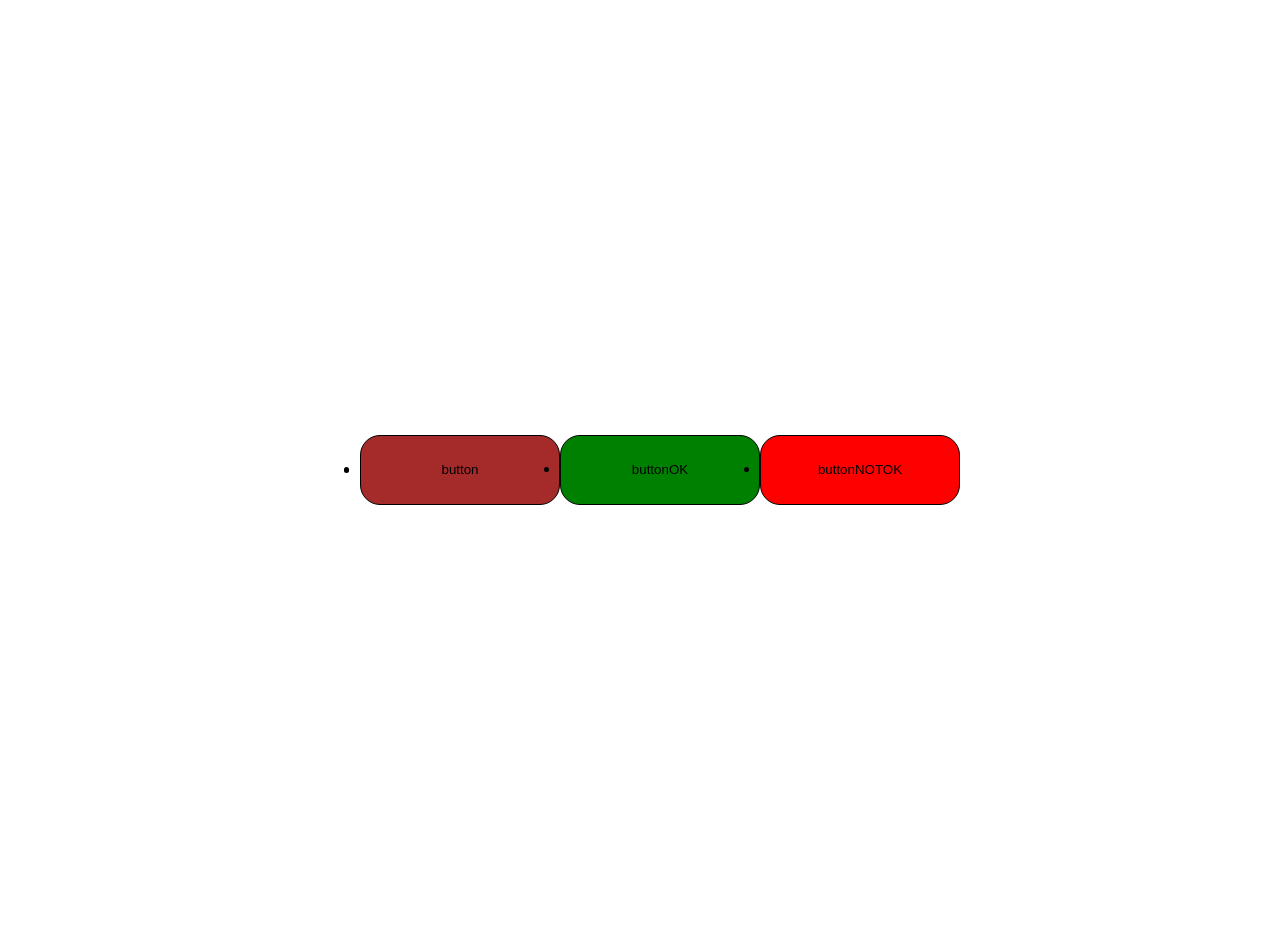
==== index.html @ 596857a1 "SCSS" ====
<!DOCTYPE html>
<html lang="en">
  <head>
    <meta charset="UTF-8" />
    <meta name="viewport" content="width=device-width, initial-scale=1.0" />
    <!-- <link rel="stylesheet" href="./test.sass" /> -->
    <!-- <link rel="stylesheet" href="./styles.css" /> -->
    <!-- <link rel="stylesheet" href="./css/style.css" /> -->
    <link rel="stylesheet" href="./css/style.css" />
    <title>Document</title>
  </head>
  <body>
    <section class="about">
      <h2 class="about-h2"></h2>
      <ul class="about-list">
        <li class="about-item"><a class="about-link" href=""></a></li>
        <li class="about-item">
          <button class="button">button</button>
        </li>
        <li class="about-item">
          <button class="button--ok">buttonOK</button>
        </li>
        <li class="about-item">
          <button class="button--notOk">buttonNOTOK</button>
        </li>
      </ul>
    </section>
  </body>
</html>
---- styles.css ----
:root {
  --y: #ffff00;
  --main-text: #ffffff;
}

.test {
  width: 100px;
  height: 100px;
  background-color: var(--y);
  color: var(--main-text);
}
---- css/style.css ----
.about-list {
  display: flex;
  justify-content: center;
  align-items: center;
}

.button, .button--notOk, .button--ok {
  width: 200px;
  height: 70px;
  background-color: brown;
  border: 1px solid black;
  text-align: center;
  padding: 20px;
  border-radius: 20px;
}
.button--ok {
  background-color: green;
}
.button--notOk {
  background-color: red;
}

.about-list {
  height: 100vh;
}

.header {
  width: 100%;
  background-color: red;
}

.asd {
  color: red;
}

.qwe {
  width: 200px;
  background-color: red;
}
---- css/style.css ----
.about-list {
  display: flex;
  justify-content: center;
  align-items: center;
}

.button, .button--notOk, .button--ok {
  width: 200px;
  height: 70px;
  background-color: brown;
  border: 1px solid black;
  text-align: center;
  padding: 20px;
  border-radius: 20px;
}
.button--ok {
  background-color: green;
}
.button--notOk {
  background-color: red;
}

.about-list {
  height: 100vh;
}

.header {
  width: 100%;
  background-color: red;
}

.asd {
  color: red;
}

.qwe {
  width: 200px;
  background-color: red;
}
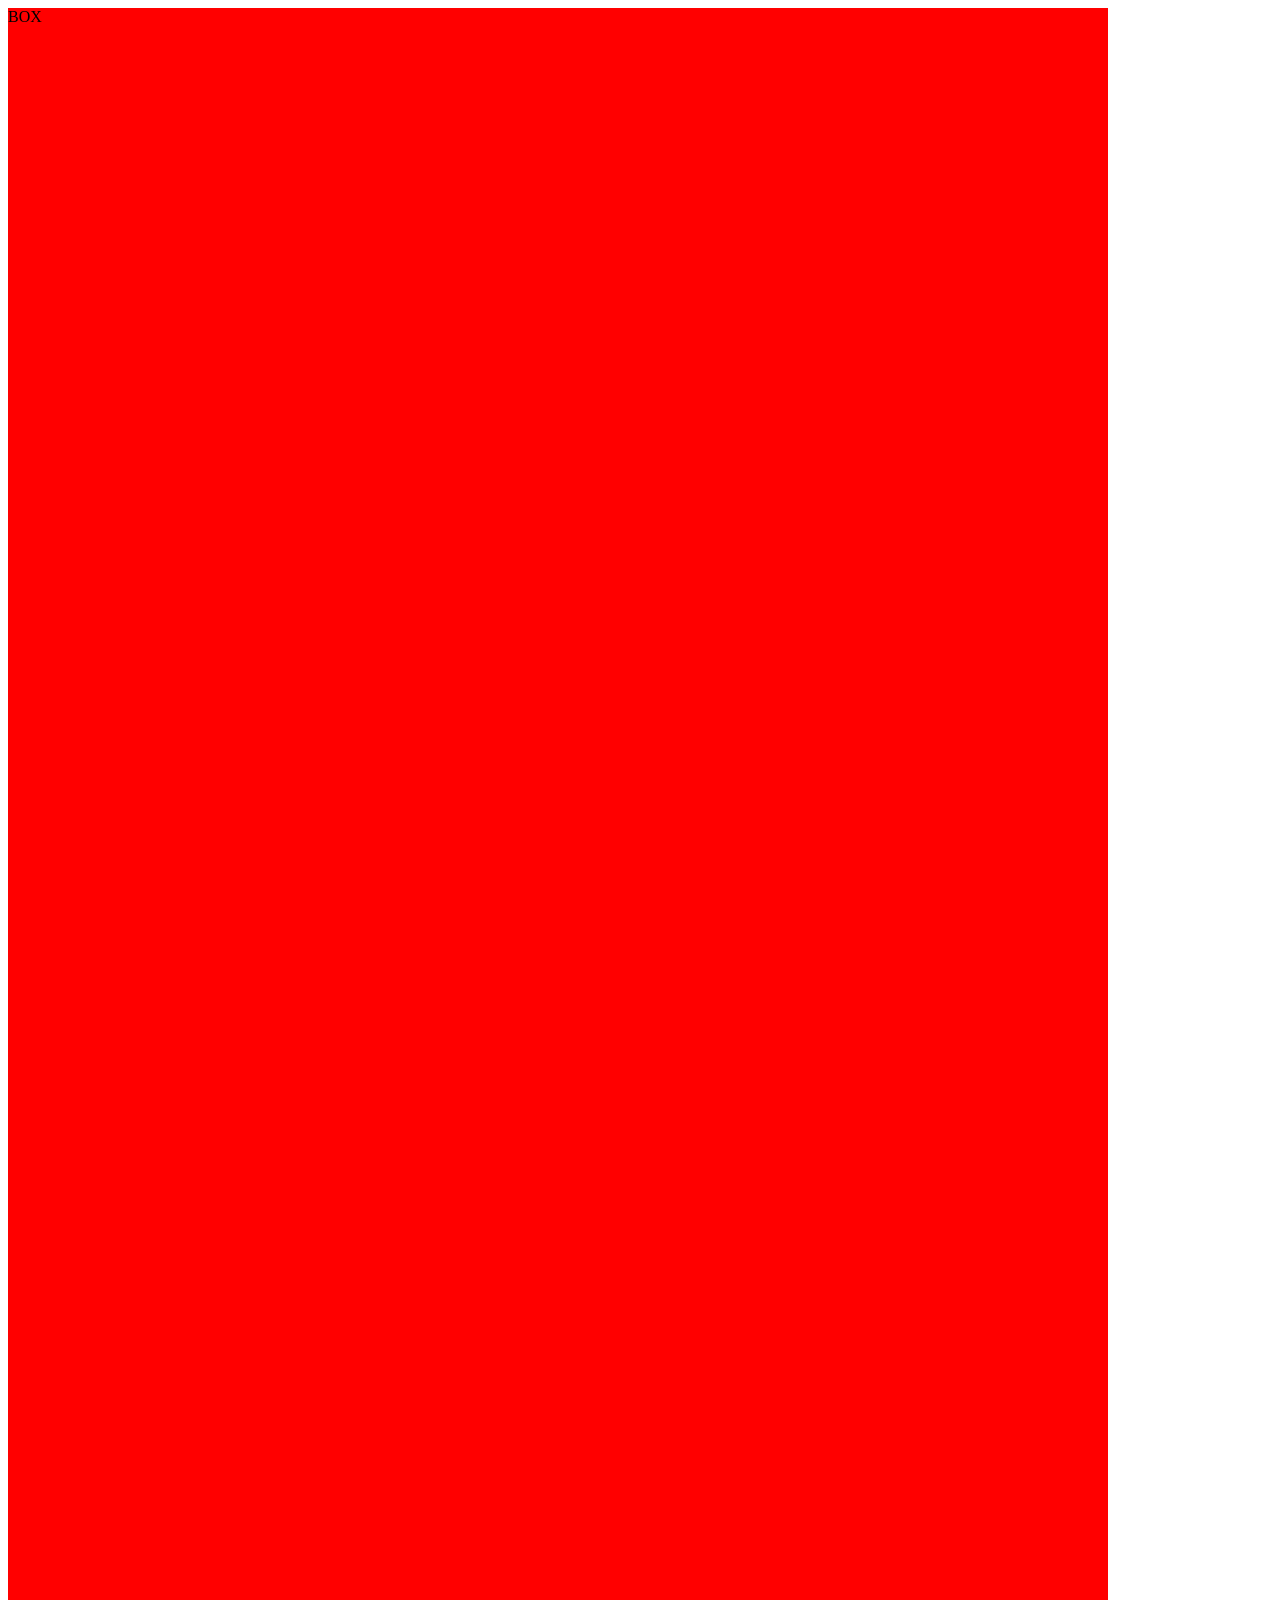
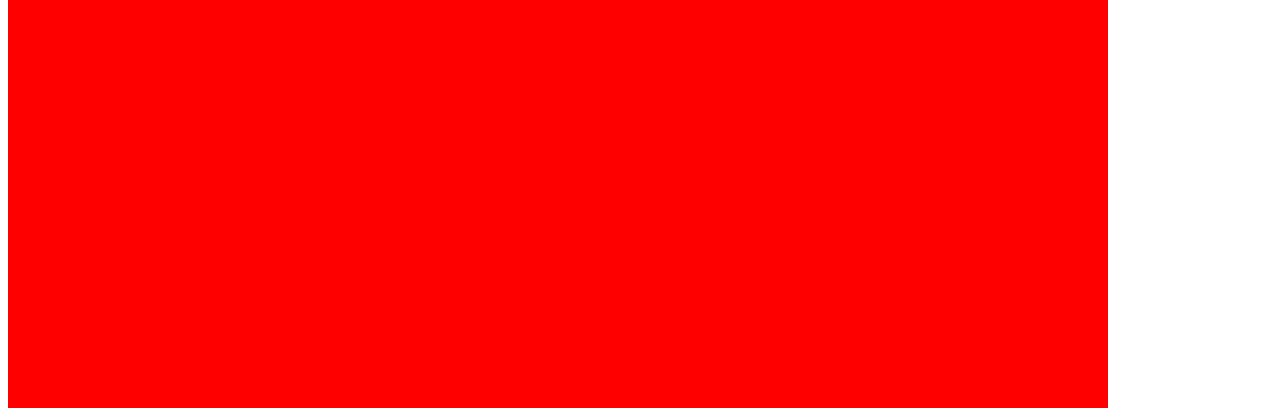
==== commit 08ac35b2: "adaptation start" ====
--- a/index.html
+++ b/index.html
@@ -10,20 +10,6 @@
     <title>Document</title>
   </head>
   <body>
-    <section class="about">
-      <h2 class="about-h2"></h2>
-      <ul class="about-list">
-        <li class="about-item"><a class="about-link" href=""></a></li>
-        <li class="about-item">
-          <button class="button">button</button>
-        </li>
-        <li class="about-item">
-          <button class="button--ok">buttonOK</button>
-        </li>
-        <li class="about-item">
-          <button class="button--notOk">buttonNOTOK</button>
-        </li>
-      </ul>
-    </section>
+    <div class="box">BOX</div>
   </body>
 </html>
--- a/css/style.css
+++ b/css/style.css
@@ -24,6 +24,26 @@
   height: 100vh;
 }
 
+.box {
+  width: 450px;
+  height: 622px;
+  background-color: aqua;
+}
+@media (min-width: 768px) {
+  .box {
+    width: 700px;
+    height: 1000px;
+    background-color: green;
+  }
+}
+@media (min-width: 1200px) {
+  .box {
+    width: 1100px;
+    height: 2000px;
+    background-color: red;
+  }
+}
+
 .header {
   width: 100%;
   background-color: red;
@@ -33,6 +53,20 @@
   color: red;
 }
 
+.section-text {
+  font-size: 14px;
+  font-family: "Roboto";
+  font-weight: 400;
+  color: #757575;
+}
+
+.section2-text {
+  font-size: 16px;
+  font-family: "Inter";
+  font-weight: 600;
+  color: red;
+}
+
 .qwe {
   width: 200px;
   background-color: red;
--- a/css/style.css
+++ b/css/style.css
@@ -24,6 +24,26 @@
   height: 100vh;
 }
 
+.box {
+  width: 450px;
+  height: 622px;
+  background-color: aqua;
+}
+@media (min-width: 768px) {
+  .box {
+    width: 700px;
+    height: 1000px;
+    background-color: green;
+  }
+}
+@media (min-width: 1200px) {
+  .box {
+    width: 1100px;
+    height: 2000px;
+    background-color: red;
+  }
+}
+
 .header {
   width: 100%;
   background-color: red;
@@ -33,6 +53,20 @@
   color: red;
 }
 
+.section-text {
+  font-size: 14px;
+  font-family: "Roboto";
+  font-weight: 400;
+  color: #757575;
+}
+
+.section2-text {
+  font-size: 16px;
+  font-family: "Inter";
+  font-weight: 600;
+  color: red;
+}
+
 .qwe {
   width: 200px;
   background-color: red;
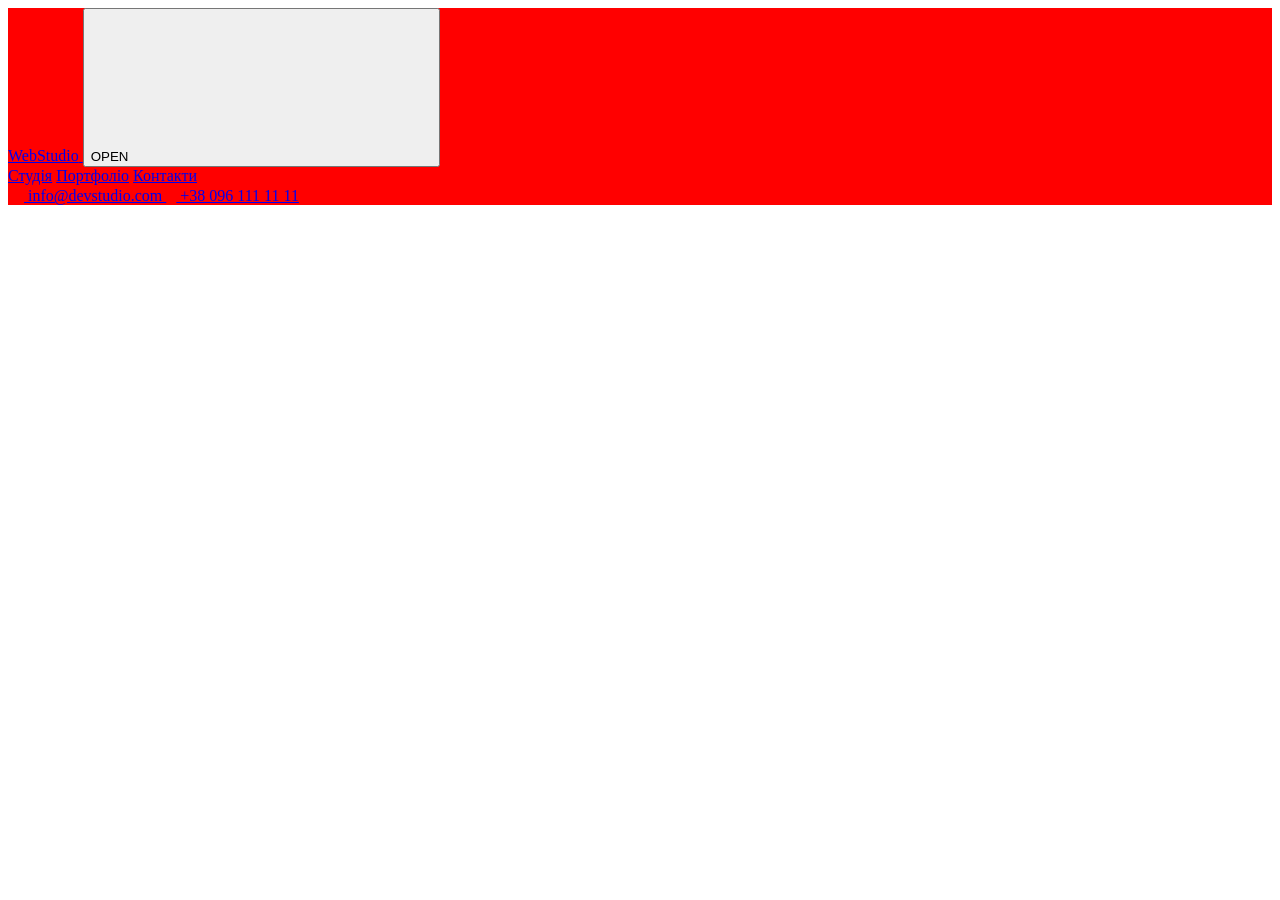
==== commit fbfa5bc0: "mobile menu" ====
--- a/index.html
+++ b/index.html
@@ -10,6 +10,63 @@
     <title>Document</title>
   </head>
   <body>
-    <div class="box">BOX</div>
+    <header>
+      <div class="header container">
+        <a href="#" class="header__logo">
+          <span class="header__logo--blue">Web</span
+          ><span class="header__logo--dark">Studio</span>
+        </a>
+        <button class="menu-button" id="menu-toggle">
+          OPEN
+          <svg class="menu-burger">
+            <use></use>
+          </svg>
+        </button>
+        <nav class="mobile-menu" id="mobile-menu">
+          <button id="close-menu">
+            <svg class="close-menu-button">
+              <use href="">X</use>
+            </svg>
+          </button>
+          <ul class="nav-mobile-list">
+            <li class="nav-mobile-item">
+              <a href="" class="nav-mobile-link">1</a>
+            </li>
+            <li class="nav-mobile-item">
+              <a href="" class="nav-mobile-link">2</a>
+            </li>
+            <li class="nav-mobile-item">
+              <a href="" class="nav-mobile-link">3</a>
+            </li>
+            <li class="nav-mobile-item">
+              <a href="" class="nav-mobile-link">4</a>
+            </li>
+          </ul>
+        </nav>
+        <div class="mobile-div">
+          <nav class="header__nav">
+            <a href="#" class="active">Студія</a>
+            <a href="./portfolio.html">Портфоліо</a>
+            <a href="#">Контакти</a>
+          </nav>
+
+          <div class="header__contacts">
+            <a href="mailto:info@devstudio.com">
+              <svg width="16" height="12">
+                <use href="assets/images/symbol-defs.#icon-envelope"></use>
+              </svg>
+              info@devstudio.com
+            </a>
+            <a href="tel:+380961111111">
+              <svg width="10" height="16">
+                <use href="assets/images/symbol-defs.svg#icon-smartphone"></use>
+              </svg>
+              +38 096 111 11 11
+            </a>
+          </div>
+        </div>
+      </div>
+    </header>
+    <script src="./mobile-menu.js"></script>
   </body>
 </html>
--- a/css/style.css
+++ b/css/style.css
@@ -44,9 +44,29 @@
   }
 }
 
-.header {
-  width: 100%;
-  background-color: red;
+@media (min-width: 1200px) {
+  .header {
+    width: 100%;
+    background-color: red;
+  }
+}
+
+.mobile-div {
+  display: none;
+}
+@media (min-width: 1200px) {
+  .mobile-div {
+    display: block;
+  }
+}
+
+.mobile-menu {
+  display: block;
+}
+@media (min-width: 1200px) {
+  .mobile-menu {
+    display: none;
+  }
 }
 
 .asd {
@@ -70,4 +90,18 @@
 .qwe {
   width: 200px;
   background-color: red;
+}
+
+.mobile-menu {
+  position: fixed;
+  top: 0;
+  right: -100%;
+  width: 70%;
+  background-color: rgb(12, 158, 158);
+  padding: 20px;
+  transition: right 350ms linear;
+}
+
+.mobile-menu.active {
+  right: 0;
 }
--- a/css/style.css
+++ b/css/style.css
@@ -44,9 +44,29 @@
   }
 }
 
-.header {
-  width: 100%;
-  background-color: red;
+@media (min-width: 1200px) {
+  .header {
+    width: 100%;
+    background-color: red;
+  }
+}
+
+.mobile-div {
+  display: none;
+}
+@media (min-width: 1200px) {
+  .mobile-div {
+    display: block;
+  }
+}
+
+.mobile-menu {
+  display: block;
+}
+@media (min-width: 1200px) {
+  .mobile-menu {
+    display: none;
+  }
 }
 
 .asd {
@@ -70,4 +90,18 @@
 .qwe {
   width: 200px;
   background-color: red;
+}
+
+.mobile-menu {
+  position: fixed;
+  top: 0;
+  right: -100%;
+  width: 70%;
+  background-color: rgb(12, 158, 158);
+  padding: 20px;
+  transition: right 350ms linear;
+}
+
+.mobile-menu.active {
+  right: 0;
 }
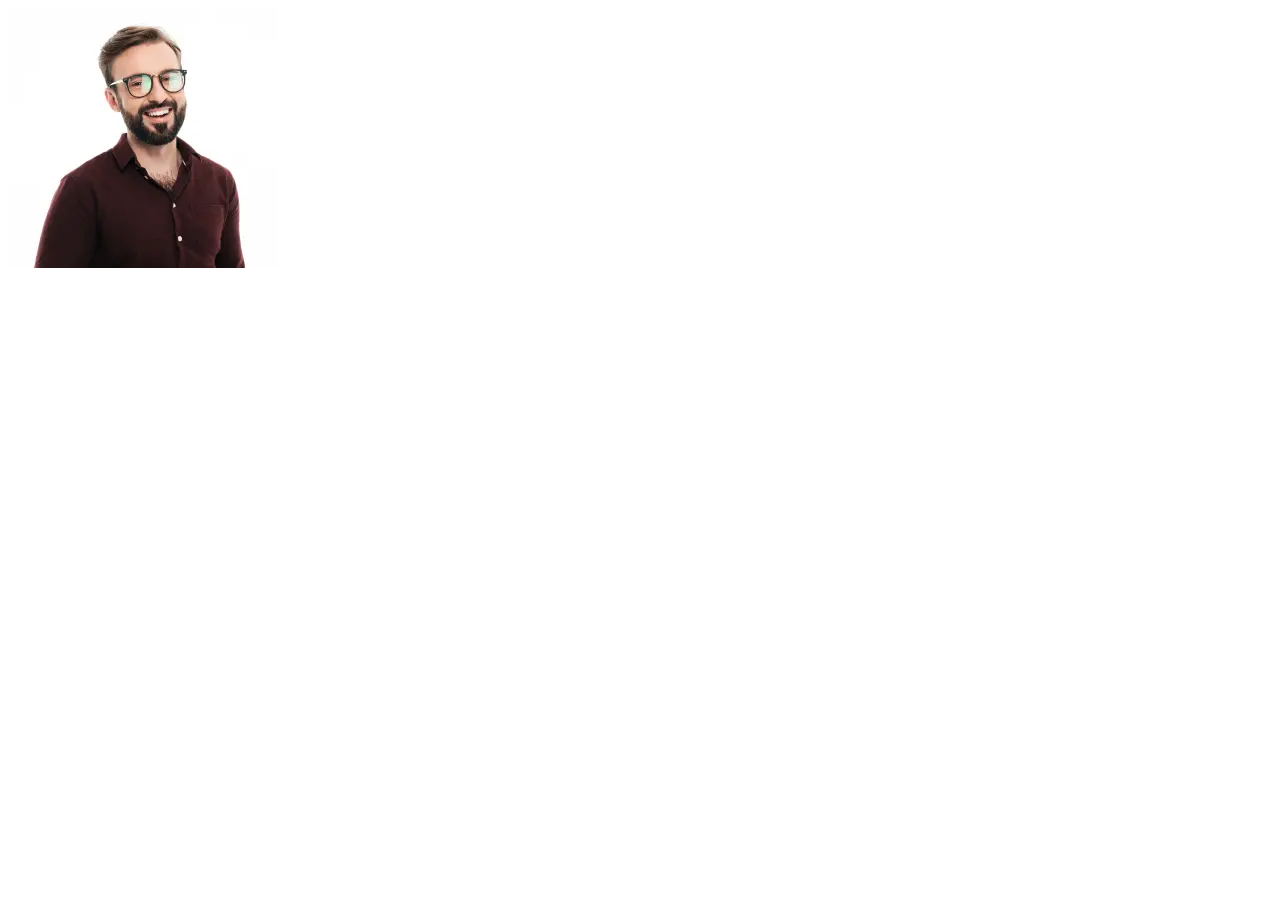
==== commit 92084206: "retina" ====
--- a/index.html
+++ b/index.html
@@ -3,70 +3,23 @@
   <head>
     <meta charset="UTF-8" />
     <meta name="viewport" content="width=device-width, initial-scale=1.0" />
-    <!-- <link rel="stylesheet" href="./test.sass" /> -->
-    <!-- <link rel="stylesheet" href="./styles.css" /> -->
-    <!-- <link rel="stylesheet" href="./css/style.css" /> -->
     <link rel="stylesheet" href="./css/style.css" />
     <title>Document</title>
   </head>
   <body>
-    <header>
-      <div class="header container">
-        <a href="#" class="header__logo">
-          <span class="header__logo--blue">Web</span
-          ><span class="header__logo--dark">Studio</span>
-        </a>
-        <button class="menu-button" id="menu-toggle">
-          OPEN
-          <svg class="menu-burger">
-            <use></use>
-          </svg>
-        </button>
-        <nav class="mobile-menu" id="mobile-menu">
-          <button id="close-menu">
-            <svg class="close-menu-button">
-              <use href="">X</use>
-            </svg>
-          </button>
-          <ul class="nav-mobile-list">
-            <li class="nav-mobile-item">
-              <a href="" class="nav-mobile-link">1</a>
-            </li>
-            <li class="nav-mobile-item">
-              <a href="" class="nav-mobile-link">2</a>
-            </li>
-            <li class="nav-mobile-item">
-              <a href="" class="nav-mobile-link">3</a>
-            </li>
-            <li class="nav-mobile-item">
-              <a href="" class="nav-mobile-link">4</a>
-            </li>
-          </ul>
-        </nav>
-        <div class="mobile-div">
-          <nav class="header__nav">
-            <a href="#" class="active">Студія</a>
-            <a href="./portfolio.html">Портфоліо</a>
-            <a href="#">Контакти</a>
-          </nav>
+    <img
+      class="img"
+      srcset="
+        ./assets/img/mate1x.webp 1x,
+        ./assets/img/mate2x.webp 2x,
+        ./assets/img/mate3x.webp 3x
+      "
+      src="./assets/img/mate1x.webp"
+      alt=""
+    />
 
-          <div class="header__contacts">
-            <a href="mailto:info@devstudio.com">
-              <svg width="16" height="12">
-                <use href="assets/images/symbol-defs.#icon-envelope"></use>
-              </svg>
-              info@devstudio.com
-            </a>
-            <a href="tel:+380961111111">
-              <svg width="10" height="16">
-                <use href="assets/images/symbol-defs.svg#icon-smartphone"></use>
-              </svg>
-              +38 096 111 11 11
-            </a>
-          </div>
-        </div>
-      </div>
-    </header>
-    <script src="./mobile-menu.js"></script>
+    <!-- <img src="./assets/img/mate3x.webp" alt="" />
+    <img class="img" src="./assets/img/mate2x.webp" alt="" />
+    <img class="img" src="./assets/img/mate3x.webp" alt="" /> -->
   </body>
 </html>
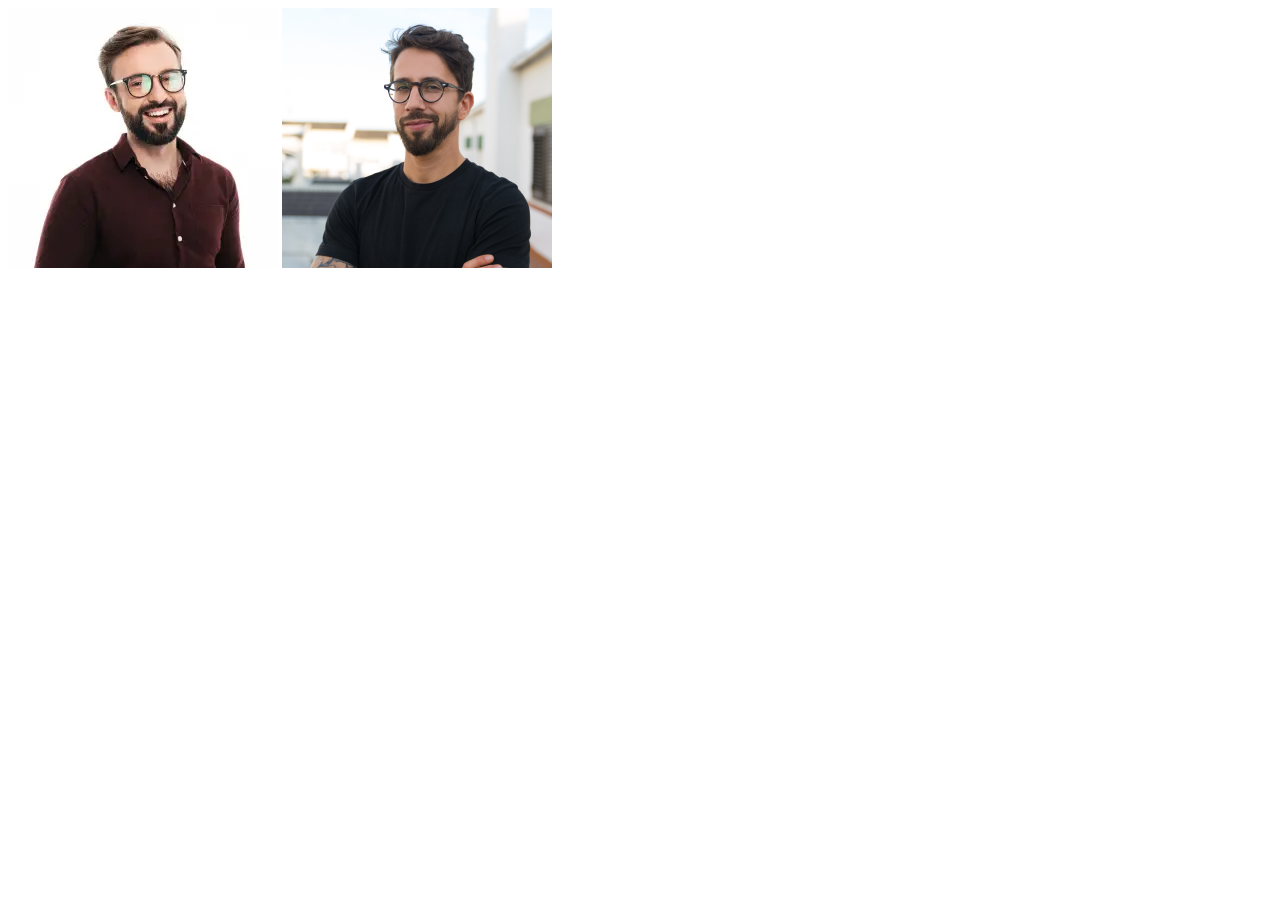
==== commit d650a832: "svg" ====
--- a/index.html
+++ b/index.html
@@ -18,6 +18,34 @@
       alt=""
     />
 
+    <picture>
+      <source
+        srcset="
+          ./assets/img/img1x-phone.jpg 1x,
+          ./assets/img/img2x-phone.jpg 2x,
+          ./assets/img/img3x-phone.jpg 3x
+        "
+        media="(max-width:767px)"
+      />
+      <source
+        srcset="
+          ./assets/img/img1x-tabl.jpg 1x,
+          ./assets/img/img2x-tabl.jpg 2x,
+          ./assets/img/img3x-tabl.jpg 3x
+        "
+        media="(max-width:1199px)"
+      />
+      <source
+        srcset="
+          ./assets/img/img1x-desk.jpg 1x,
+          ./assets/img/img2x-desk.jpg 2x,
+          ./assets/img/img3x-desk.jpg 3x
+        "
+        media="(min-width:1200px)"
+      />
+      <img src="./assets/img/img3x-mobile.jpg" alt="" />
+    </picture>
+
     <!-- <img src="./assets/img/mate3x.webp" alt="" />
     <img class="img" src="./assets/img/mate2x.webp" alt="" />
     <img class="img" src="./assets/img/mate3x.webp" alt="" /> -->
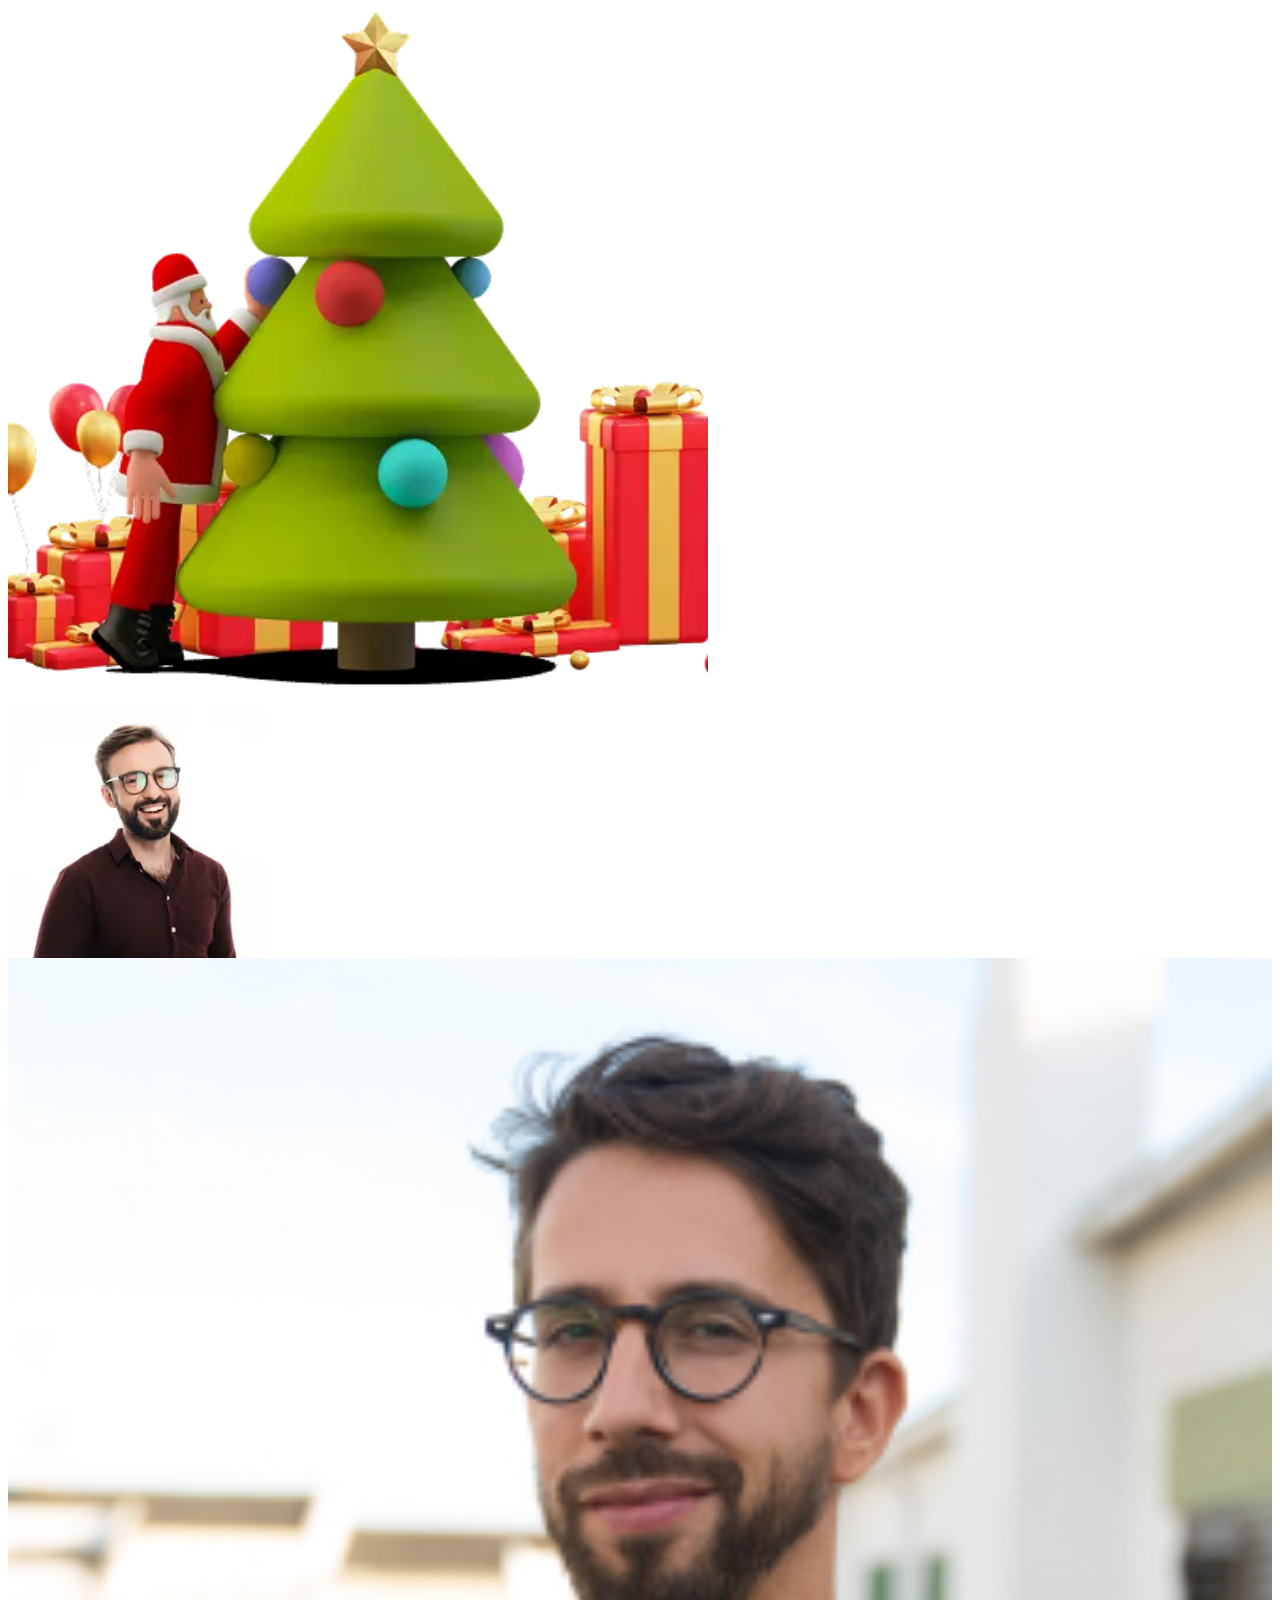
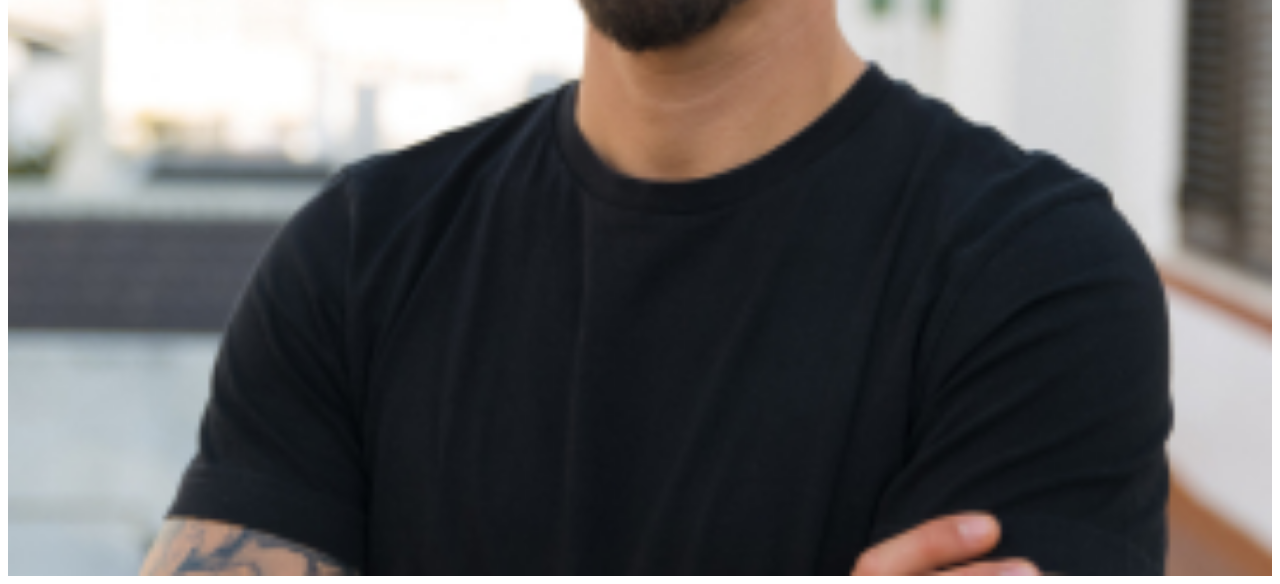
==== commit 05ffb996: "retina" ====
--- a/index.html
+++ b/index.html
@@ -7,6 +7,8 @@
     <title>Document</title>
   </head>
   <body>
+    <div class="background"></div>
+
     <img
       class="img"
       srcset="
--- a/css/style.css
+++ b/css/style.css
@@ -1,107 +1,43 @@
-.about-list {
-  display: flex;
-  justify-content: center;
-  align-items: center;
+img {
+  width: 100%;
+  height: auto;
+  display: block;
 }
 
-.button, .button--notOk, .button--ok {
-  width: 200px;
-  height: 70px;
-  background-color: brown;
-  border: 1px solid black;
-  text-align: center;
-  padding: 20px;
-  border-radius: 20px;
-}
-.button--ok {
-  background-color: green;
-}
-.button--notOk {
-  background-color: red;
+.img {
+  width: 260px;
 }
 
-.about-list {
-  height: 100vh;
+.background {
+  width: 700px;
+  height: 700px;
+  background-image: url("../../assets/img/mob1x.webp");
+  background-repeat: no-repeat;
+  background-position: center;
+  background-size: cover;
 }
-
-.box {
-  width: 450px;
-  height: 622px;
-  background-color: aqua;
-}
-@media (min-width: 768px) {
-  .box {
-    width: 700px;
-    height: 1000px;
-    background-color: green;
+@media (min-device-pixel-ratio: 2), (min-resolution: 192dpi), (min-resolution: 2dppx) {
+  .background {
+    background-image: url("../../assets/img/mob2x.webp");
   }
 }
-@media (min-width: 1200px) {
-  .box {
-    width: 1100px;
-    height: 2000px;
-    background-color: red;
+@media (min-device-pixel-ratio: 3), (min-resolution: 288dpi), (min-resolution: 3dppx) {
+  .background {
+    background-image: url("../../assets/img/mob3x.webp");
   }
 }
-
-@media (min-width: 1200px) {
-  .header {
-    width: 100%;
-    background-color: red;
+@media (min-width: 1200px) and (min-device-pixel-ratio: 1), (min-width: 1200px) and (min-resolution: 86dpi), (min-width: 1200px) and (min-resolution: 1dppx) {
+  .background {
+    background-image: url("../../assets/img/desk1x.webp");
   }
 }
-
-.mobile-div {
-  display: none;
-}
-@media (min-width: 1200px) {
-  .mobile-div {
-    display: block;
+@media (min-width: 1200px) and (min-device-pixel-ratio: 2), (min-width: 1200px) and (min-resolution: 192dpi), (min-width: 1200px) and (min-resolution: 2dppx) {
+  .background {
+    background-image: url("../../assets/img/desk2x.webp");
   }
 }
-
-.mobile-menu {
-  display: block;
-}
-@media (min-width: 1200px) {
-  .mobile-menu {
-    display: none;
+@media (min-width: 1200px) and (min-device-pixel-ratio: 3), (min-width: 1200px) and (min-resolution: 288dpi), (min-width: 1200px) and (min-resolution: 3dppx) {
+  .background {
+    background-image: url("../../assets/img/desk3x.webp");
   }
-}
-
-.asd {
-  color: red;
-}
-
-.section-text {
-  font-size: 14px;
-  font-family: "Roboto";
-  font-weight: 400;
-  color: #757575;
-}
-
-.section2-text {
-  font-size: 16px;
-  font-family: "Inter";
-  font-weight: 600;
-  color: red;
-}
-
-.qwe {
-  width: 200px;
-  background-color: red;
-}
-
-.mobile-menu {
-  position: fixed;
-  top: 0;
-  right: -100%;
-  width: 70%;
-  background-color: rgb(12, 158, 158);
-  padding: 20px;
-  transition: right 350ms linear;
-}
-
-.mobile-menu.active {
-  right: 0;
 }
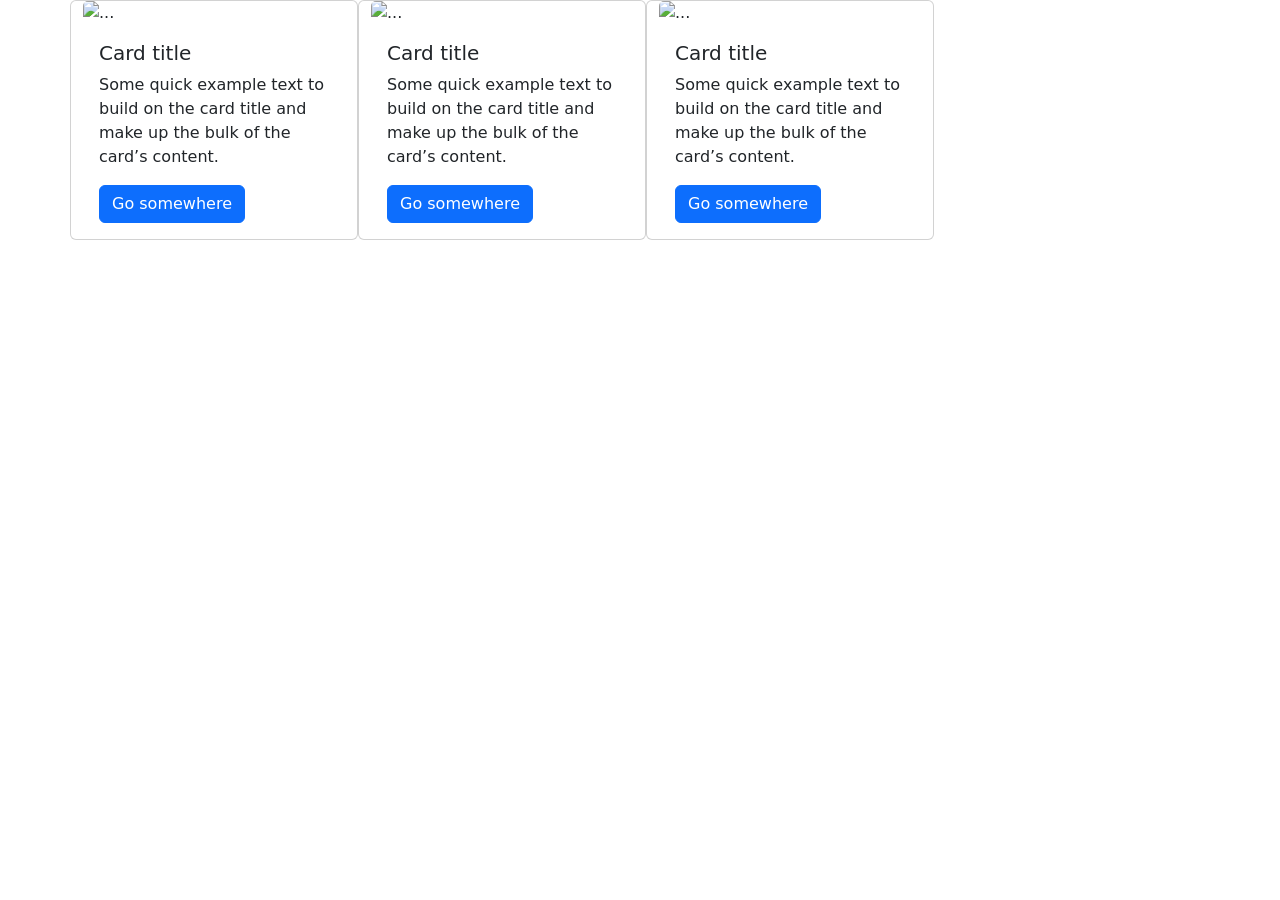
==== commit 4c9befeb: "bootstrap" ====
--- a/index.html
+++ b/index.html
@@ -3,53 +3,71 @@
   <head>
     <meta charset="UTF-8" />
     <meta name="viewport" content="width=device-width, initial-scale=1.0" />
-    <link rel="stylesheet" href="./css/style.css" />
+    <link
+      href="https://cdn.jsdelivr.net/npm/bootstrap@5.3.7/dist/css/bootstrap.min.css"
+      rel="stylesheet"
+      integrity="sha384-LN+7fdVzj6u52u30Kp6M/trliBMCMKTyK833zpbD+pXdCLuTusPj697FH4R/5mcr"
+      crossorigin="anonymous"
+    />
+    <link rel="stylesheet" href="./style.css" />
     <title>Document</title>
   </head>
   <body>
-    <div class="background"></div>
-
-    <img
-      class="img"
-      srcset="
-        ./assets/img/mate1x.webp 1x,
-        ./assets/img/mate2x.webp 2x,
-        ./assets/img/mate3x.webp 3x
-      "
-      src="./assets/img/mate1x.webp"
-      alt=""
-    />
-
-    <picture>
-      <source
-        srcset="
-          ./assets/img/img1x-phone.jpg 1x,
-          ./assets/img/img2x-phone.jpg 2x,
-          ./assets/img/img3x-phone.jpg 3x
-        "
-        media="(max-width:767px)"
-      />
-      <source
-        srcset="
-          ./assets/img/img1x-tabl.jpg 1x,
-          ./assets/img/img2x-tabl.jpg 2x,
-          ./assets/img/img3x-tabl.jpg 3x
-        "
-        media="(max-width:1199px)"
-      />
-      <source
-        srcset="
-          ./assets/img/img1x-desk.jpg 1x,
-          ./assets/img/img2x-desk.jpg 2x,
-          ./assets/img/img3x-desk.jpg 3x
-        "
-        media="(min-width:1200px)"
-      />
-      <img src="./assets/img/img3x-mobile.jpg" alt="" />
-    </picture>
-
-    <!-- <img src="./assets/img/mate3x.webp" alt="" />
-    <img class="img" src="./assets/img/mate2x.webp" alt="" />
-    <img class="img" src="./assets/img/mate3x.webp" alt="" /> -->
+    <header>
+      <div class="container">
+        <!-- Content here -->
+      </div>
+    </header>
+    <main>
+      <section>
+        <div class="container">
+          <div class="row">
+            <div class="card" style="width: 18rem">
+              <img src="..." class="card-img-top" alt="..." />
+              <div class="card-body">
+                <h5 class="card-title">Card title</h5>
+                <p class="card-text">
+                  Some quick example text to build on the card title and make up
+                  the bulk of the card’s content.
+                </p>
+                <a href="#" class="btn btn-primary">Go somewhere</a>
+              </div>
+            </div>
+            <div class="card" style="width: 18rem">
+              <img src="..." class="card-img-top" alt="..." />
+              <div class="card-body">
+                <h5 class="card-title">Card title</h5>
+                <p class="card-text">
+                  Some quick example text to build on the card title and make up
+                  the bulk of the card’s content.
+                </p>
+                <a href="#" class="btn btn-primary">Go somewhere</a>
+              </div>
+            </div>
+            <div class="card" style="width: 18rem">
+              <img src="..." class="card-img-top" alt="..." />
+              <div class="card-body">
+                <h5 class="card-title">Card title</h5>
+                <p class="card-text">
+                  Some quick example text to build on the card title and make up
+                  the bulk of the card’s content.
+                </p>
+                <a href="#" class="btn btn-primary">Go somewhere</a>
+              </div>
+            </div>
+          </div>
+        </div>
+      </section>
+    </main>
+    <footer>
+      <div class="container">
+        <!-- Content here -->
+      </div>
+    </footer>
+    <script
+      src="https://cdn.jsdelivr.net/npm/bootstrap@5.3.7/dist/js/bootstrap.bundle.min.js"
+      integrity="sha384-ndDqU0Gzau9qJ1lfW4pNLlhNTkCfHzAVBReH9diLvGRem5+R9g2FzA8ZGN954O5Q"
+      crossorigin="anonymous"
+    ></script>
   </body>
 </html>
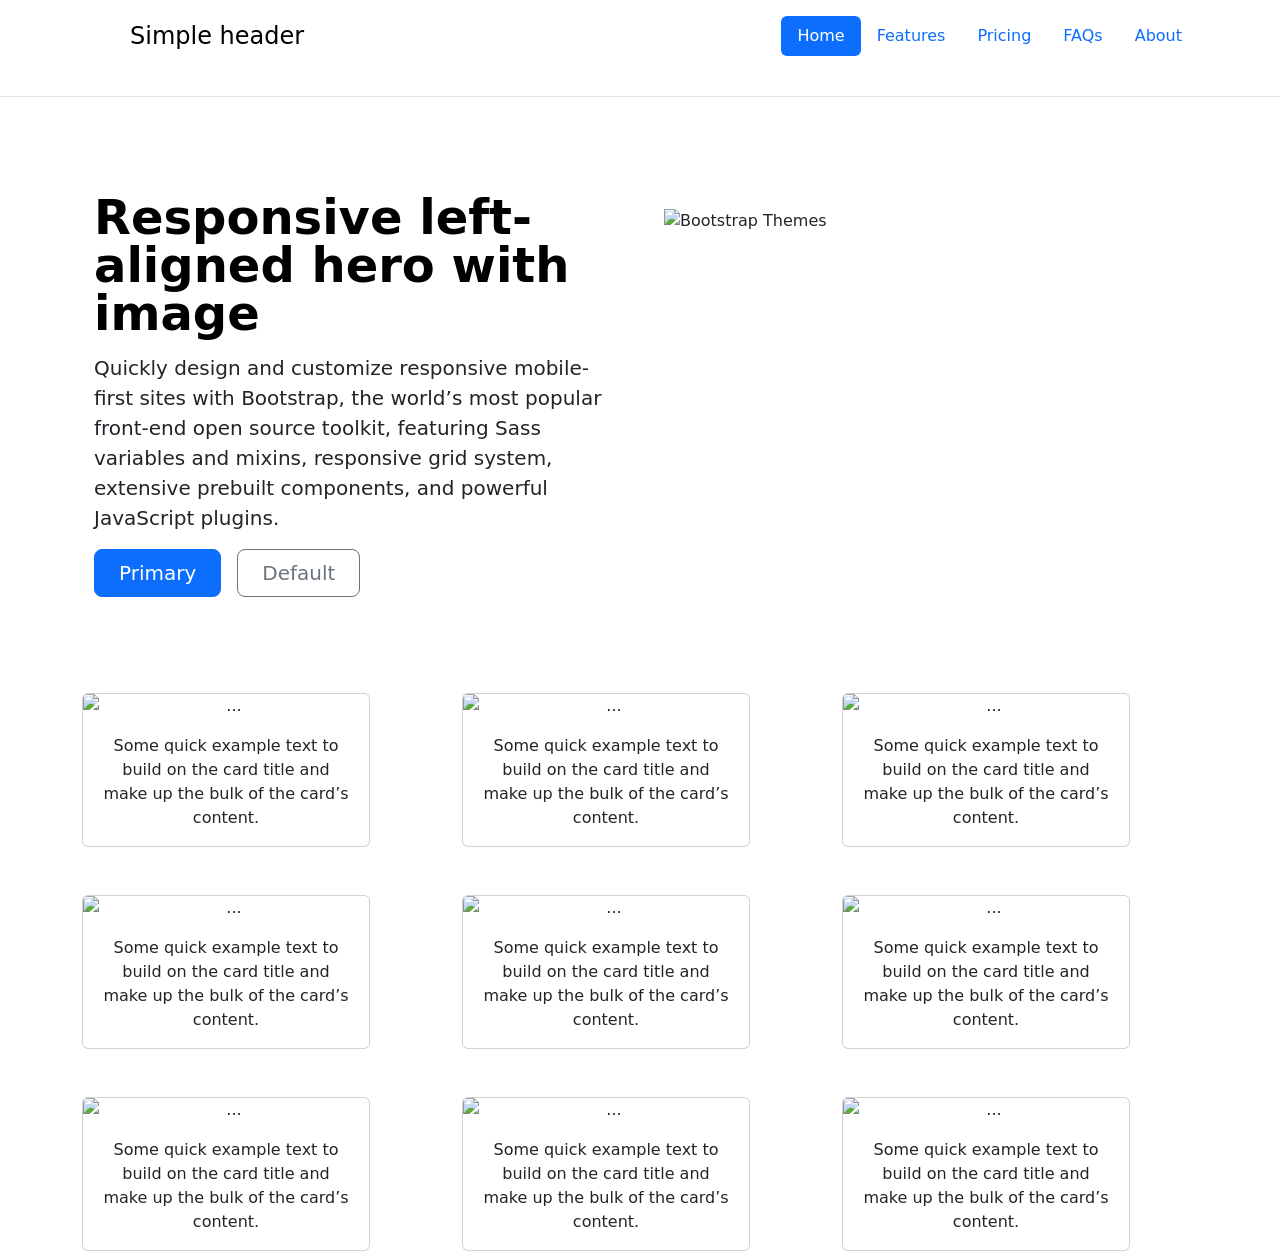
==== commit 363d6656: "bootstrap" ====
--- a/index.html
+++ b/index.html
@@ -9,61 +9,187 @@
       integrity="sha384-LN+7fdVzj6u52u30Kp6M/trliBMCMKTyK833zpbD+pXdCLuTusPj697FH4R/5mcr"
       crossorigin="anonymous"
     />
-    <link rel="stylesheet" href="./style.css" />
     <title>Document</title>
   </head>
   <body>
-    <header>
-      <div class="container">
-        <!-- Content here -->
+    <header class="border-bottom">
+      <div class="container d-flex flex-wrap justify-content-center py-3 mb-4">
+        <a
+          href="/"
+          class="d-flex align-items-center mb-3 mb-md-0 me-md-auto link-body-emphasis text-decoration-none"
+        >
+          <svg class="bi me-2" width="40" height="32" aria-hidden="true">
+            <use xlink:href="#bootstrap"></use>
+          </svg>
+          <span class="fs-4">Simple header</span>
+        </a>
+        <ul class="nav nav-pills">
+          <li class="nav-item">
+            <a href="#" class="nav-link active" aria-current="page">Home</a>
+          </li>
+          <li class="nav-item"><a href="#" class="nav-link">Features</a></li>
+          <li class="nav-item"><a href="#" class="nav-link">Pricing</a></li>
+          <li class="nav-item"><a href="#" class="nav-link">FAQs</a></li>
+          <li class="nav-item"><a href="#" class="nav-link">About</a></li>
+        </ul>
       </div>
     </header>
     <main>
       <section>
-        <div class="container">
-          <div class="row">
-            <div class="card" style="width: 18rem">
-              <img src="..." class="card-img-top" alt="..." />
-              <div class="card-body">
-                <h5 class="card-title">Card title</h5>
-                <p class="card-text">
-                  Some quick example text to build on the card title and make up
-                  the bulk of the card’s content.
-                </p>
-                <a href="#" class="btn btn-primary">Go somewhere</a>
+        <div class="container col-xxl-8 px-4 py-5">
+          <div class="row flex-lg-row-reverse align-items-center g-5 py-5">
+            <div class="col-10 col-sm-8 col-lg-6">
+              <img
+                src="bootstrap-themes.png"
+                class="d-block mx-lg-auto img-fluid"
+                alt="Bootstrap Themes"
+                width="700"
+                height="500"
+                loading="lazy"
+              />
+            </div>
+            <div class="col-lg-6">
+              <h1 class="display-5 fw-bold text-body-emphasis lh-1 mb-3">
+                Responsive left-aligned hero with image
+              </h1>
+              <p class="lead">
+                Quickly design and customize responsive mobile-first sites with
+                Bootstrap, the world’s most popular front-end open source
+                toolkit, featuring Sass variables and mixins, responsive grid
+                system, extensive prebuilt components, and powerful JavaScript
+                plugins.
+              </p>
+              <div class="d-grid gap-2 d-md-flex justify-content-md-start">
+                <button
+                  type="button"
+                  class="btn btn-primary btn-lg px-4 me-md-2"
+                >
+                  Primary
+                </button>
+                <button
+                  type="button"
+                  class="btn btn-outline-secondary btn-lg px-4"
+                >
+                  Default
+                </button>
               </div>
             </div>
-            <div class="card" style="width: 18rem">
-              <img src="..." class="card-img-top" alt="..." />
-              <div class="card-body">
-                <h5 class="card-title">Card title</h5>
-                <p class="card-text">
-                  Some quick example text to build on the card title and make up
-                  the bulk of the card’s content.
-                </p>
-                <a href="#" class="btn btn-primary">Go somewhere</a>
+          </div>
+        </div>
+      </section>
+      <section>
+        <div
+          class="container d-flex flex-column justify-content-between text-center"
+        >
+          <div class="row mb-5">
+            <div class="col">
+              <div class="card" style="width: 18rem">
+                <img src="..." class="card-img-top" alt="..." />
+                <div class="card-body">
+                  <p class="card-text">
+                    Some quick example text to build on the card title and make
+                    up the bulk of the card’s content.
+                  </p>
+                </div>
               </div>
             </div>
-            <div class="card" style="width: 18rem">
-              <img src="..." class="card-img-top" alt="..." />
-              <div class="card-body">
-                <h5 class="card-title">Card title</h5>
-                <p class="card-text">
-                  Some quick example text to build on the card title and make up
-                  the bulk of the card’s content.
-                </p>
-                <a href="#" class="btn btn-primary">Go somewhere</a>
+            <div class="col">
+              <div class="card" style="width: 18rem">
+                <img src="..." class="card-img-top" alt="..." />
+                <div class="card-body">
+                  <p class="card-text">
+                    Some quick example text to build on the card title and make
+                    up the bulk of the card’s content.
+                  </p>
+                </div>
+              </div>
+            </div>
+            <div class="col">
+              <div class="card" style="width: 18rem">
+                <img src="..." class="card-img-top" alt="..." />
+                <div class="card-body">
+                  <p class="card-text">
+                    Some quick example text to build on the card title and make
+                    up the bulk of the card’s content.
+                  </p>
+                </div>
+              </div>
+            </div>
+          </div>
+          <div class="row mb-5">
+            <div class="col">
+              <div class="card" style="width: 18rem">
+                <img src="..." class="card-img-top" alt="..." />
+                <div class="card-body">
+                  <p class="card-text">
+                    Some quick example text to build on the card title and make
+                    up the bulk of the card’s content.
+                  </p>
+                </div>
+              </div>
+            </div>
+            <div class="col">
+              <div class="card" style="width: 18rem">
+                <img src="..." class="card-img-top" alt="..." />
+                <div class="card-body">
+                  <p class="card-text">
+                    Some quick example text to build on the card title and make
+                    up the bulk of the card’s content.
+                  </p>
+                </div>
+              </div>
+            </div>
+            <div class="col">
+              <div class="card" style="width: 18rem">
+                <img src="..." class="card-img-top" alt="..." />
+                <div class="card-body">
+                  <p class="card-text">
+                    Some quick example text to build on the card title and make
+                    up the bulk of the card’s content.
+                  </p>
+                </div>
+              </div>
+            </div>
+          </div>
+          <div class="row">
+            <div class="col">
+              <div class="card" style="width: 18rem">
+                <img src="..." class="card-img-top" alt="..." />
+                <div class="card-body">
+                  <p class="card-text">
+                    Some quick example text to build on the card title and make
+                    up the bulk of the card’s content.
+                  </p>
+                </div>
+              </div>
+            </div>
+            <div class="col">
+              <div class="card" style="width: 18rem">
+                <img src="..." class="card-img-top" alt="..." />
+                <div class="card-body">
+                  <p class="card-text">
+                    Some quick example text to build on the card title and make
+                    up the bulk of the card’s content.
+                  </p>
+                </div>
+              </div>
+            </div>
+            <div class="col">
+              <div class="card" style="width: 18rem">
+                <img src="..." class="card-img-top" alt="..." />
+                <div class="card-body">
+                  <p class="card-text">
+                    Some quick example text to build on the card title and make
+                    up the bulk of the card’s content.
+                  </p>
+                </div>
               </div>
             </div>
           </div>
         </div>
       </section>
     </main>
-    <footer>
-      <div class="container">
-        <!-- Content here -->
-      </div>
-    </footer>
+    <footer></footer>
     <script
       src="https://cdn.jsdelivr.net/npm/bootstrap@5.3.7/dist/js/bootstrap.bundle.min.js"
       integrity="sha384-ndDqU0Gzau9qJ1lfW4pNLlhNTkCfHzAVBReH9diLvGRem5+R9g2FzA8ZGN954O5Q"
